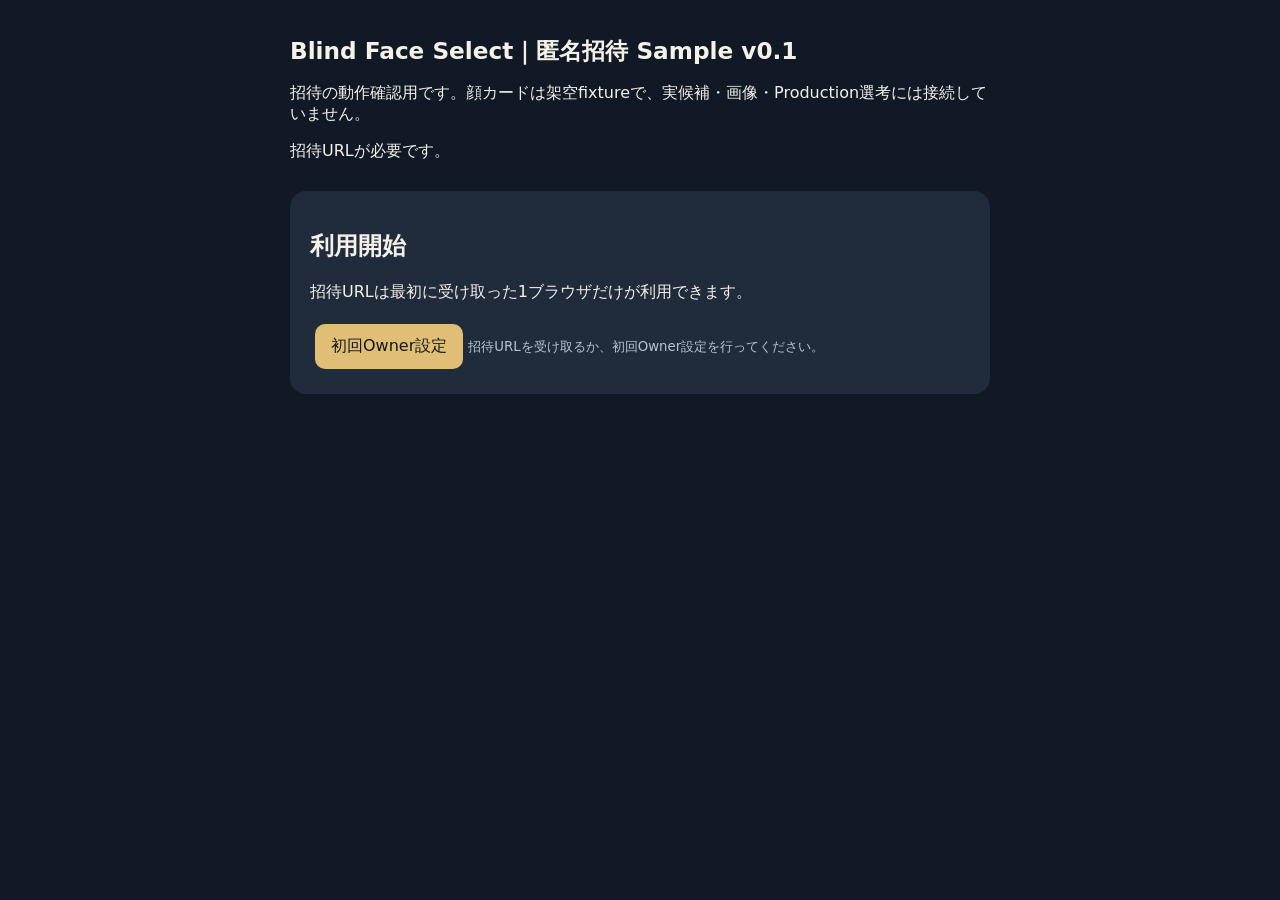
==== invite-sample-assets/index.html @ b74760f4 "Explain persistent Owner code and refresh Safari script" ====
<!doctype html><html lang="ja"><head><meta charset="utf-8"><meta name="viewport" content="width=device-width, initial-scale=1"><title>Blind Face Select｜Invite Sample</title><style>
:root{color-scheme:dark;font-family:system-ui,sans-serif;background:#111927;color:#f4f1e9}[hidden]{display:none!important}body{margin:0 auto;max-width:700px;padding:20px}h1{font-size:1.45rem}section{background:#202b3b;padding:20px;border-radius:16px;margin:18px 0}button,a.action{font:inherit;color:#101820;background:#e1be75;border:0;border-radius:10px;padding:12px 16px;margin:5px;cursor:pointer;display:inline-block}button:disabled{opacity:.45}a{color:#b5d4ff}#cards{display:grid;grid-template-columns:repeat(5,1fr);gap:6px}.card{min-height:120px;background:#34445a;color:white;padding:5px;font-size:12px}.card[aria-pressed=true]{outline:3px solid #68aeff}#inviteLink,#ownerCode{width:100%;box-sizing:border-box;background:#111927;color:white;padding:8px}small{color:#b7c4d1}#status{min-height:2em}
@media(max-width:600px){#cards{grid-template-columns:repeat(3,1fr)}}
</style></head><body><h1>Blind Face Select｜匿名招待 Sample v0.1</h1><p>招待の動作確認用です。顔カードは架空fixtureで、実候補・画像・Production選考には接続していません。</p><p id="status" role="status">Sessionを確認中…</p>
<section id="access" hidden><h2>利用開始</h2><p>招待URLは最初に受け取った1ブラウザだけが利用できます。</p><button id="claimInvite" hidden>招待を受け取る</button><button id="ownerSetup" hidden>初回Owner設定</button><a class="action" href="/dev/owner" id="devOwner">ローカルOwnerとして開始</a><small id="accessHelp"></small></section>
<section id="ownerPanel" hidden><h2>初回Owner設定</h2><p>このiPadだけで作成したコードをCloudflareの専用Test WorkerにSecretとして登録します。このブラウザにはClaim成功までコードを保存します。Chatや共有メッセージには貼らないでください。</p><input id="ownerCode" readonly autocomplete="off" aria-label="初回Ownerコード"><button id="copyOwnerCode">コードをコピー</button><p><small>Cloudflare → Workers & Pages → blind-face-select-invite-test-v01 → Settings → Variables and Secrets → Add。名前は OWNER_BOOTSTRAP_CODE、種類は Secret、値に上のコードを貼り、Deployします。反映後、この画面へ戻ります。</small></p><button id="ownerClaim">Ownerとして開始</button><p id="ownerMessage" role="status" aria-live="polite"></p></section>
<button id="retrySession" hidden>Sessionを再読み込み</button>
<section id="play" hidden><h2>選考画面のアクセス確認</h2><p>匿名Sessionがあるブラウザだけがfixtureを取得できます。2人まで選択できます。</p><div id="cards"></div><p id="choice"></p></section>
<section id="invitePanel" hidden><h2>招待する</h2><p id="quota"></p><button id="makeInvite">本日の招待URLを発行</button><div id="shareArea" hidden><input id="inviteLink" readonly aria-label="招待URL"><button id="share">共有する</button><button id="copy">リンクをコピー</button></div><p><small>招待は1日1人までです。毎日0:00（日本時間）に更新されます。未使用分は翌日以降へ繰り越されません。同じURLは最初のClaimだけ有効です。</small></p></section>
<script type="module" src="./app.js?v=owner-persist-20260928-2"></script></body></html>
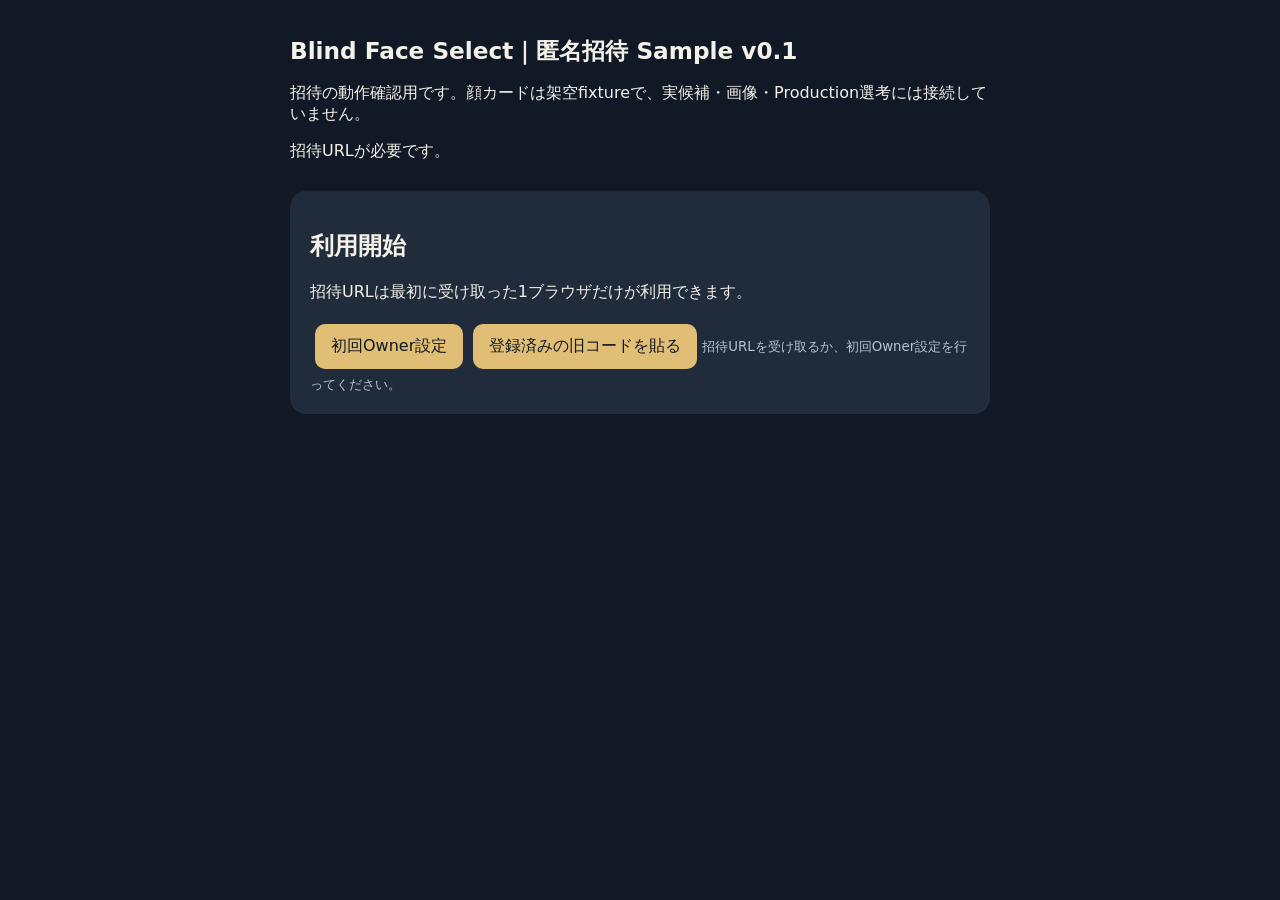
==== commit 51503f0a: "Expose existing-code paste recovery in isolated Owner screen" ====
--- a/invite-sample-assets/index.html
+++ b/invite-sample-assets/index.html
@@ -2,9 +2,9 @@
 :root{color-scheme:dark;font-family:system-ui,sans-serif;background:#111927;color:#f4f1e9}[hidden]{display:none!important}body{margin:0 auto;max-width:700px;padding:20px}h1{font-size:1.45rem}section{background:#202b3b;padding:20px;border-radius:16px;margin:18px 0}button,a.action{font:inherit;color:#101820;background:#e1be75;border:0;border-radius:10px;padding:12px 16px;margin:5px;cursor:pointer;display:inline-block}button:disabled{opacity:.45}a{color:#b5d4ff}#cards{display:grid;grid-template-columns:repeat(5,1fr);gap:6px}.card{min-height:120px;background:#34445a;color:white;padding:5px;font-size:12px}.card[aria-pressed=true]{outline:3px solid #68aeff}#inviteLink,#ownerCode{width:100%;box-sizing:border-box;background:#111927;color:white;padding:8px}small{color:#b7c4d1}#status{min-height:2em}
 @media(max-width:600px){#cards{grid-template-columns:repeat(3,1fr)}}
 </style></head><body><h1>Blind Face Select｜匿名招待 Sample v0.1</h1><p>招待の動作確認用です。顔カードは架空fixtureで、実候補・画像・Production選考には接続していません。</p><p id="status" role="status">Sessionを確認中…</p>
-<section id="access" hidden><h2>利用開始</h2><p>招待URLは最初に受け取った1ブラウザだけが利用できます。</p><button id="claimInvite" hidden>招待を受け取る</button><button id="ownerSetup" hidden>初回Owner設定</button><a class="action" href="/dev/owner" id="devOwner">ローカルOwnerとして開始</a><small id="accessHelp"></small></section>
-<section id="ownerPanel" hidden><h2>初回Owner設定</h2><p>このiPadだけで作成したコードをCloudflareの専用Test WorkerにSecretとして登録します。このブラウザにはClaim成功までコードを保存します。Chatや共有メッセージには貼らないでください。</p><input id="ownerCode" readonly autocomplete="off" aria-label="初回Ownerコード"><button id="copyOwnerCode">コードをコピー</button><p><small>Cloudflare → Workers & Pages → blind-face-select-invite-test-v01 → Settings → Variables and Secrets → Add。名前は OWNER_BOOTSTRAP_CODE、種類は Secret、値に上のコードを貼り、Deployします。反映後、この画面へ戻ります。</small></p><button id="ownerClaim">Ownerとして開始</button><p id="ownerMessage" role="status" aria-live="polite"></p></section>
+<section id="access" hidden><h2>利用開始</h2><p>招待URLは最初に受け取った1ブラウザだけが利用できます。</p><button id="claimInvite" hidden>招待を受け取る</button><button id="ownerSetup" hidden>初回Owner設定</button><button id="restoreOwner" hidden>登録済みの旧コードを貼る</button><a class="action" href="/dev/owner" id="devOwner">ローカルOwnerとして開始</a><small id="accessHelp"></small></section>
+<section id="ownerPanel" hidden><h2>初回Owner設定</h2><p>このiPadだけで作成したコードをCloudflareの専用Test WorkerにSecretとして登録します。このブラウザにはClaim成功までコードを保存します。Chatや共有メッセージには貼らないでください。</p><input id="ownerCode" readonly autocomplete="off" autocapitalize="off" spellcheck="false" aria-label="初回Ownerコード"><button id="copyOwnerCode">コードをコピー</button><p><small>Cloudflare → Workers & Pages → blind-face-select-invite-test-v01 → Settings → Variables and Secrets → Add。名前は OWNER_BOOTSTRAP_CODE、種類は Secret、値に上のコードを貼り、Deployします。反映後、この画面へ戻ります。</small></p><button id="ownerClaim">Ownerとして開始</button><p id="ownerMessage" role="status" aria-live="polite"></p></section>
 <button id="retrySession" hidden>Sessionを再読み込み</button>
 <section id="play" hidden><h2>選考画面のアクセス確認</h2><p>匿名Sessionがあるブラウザだけがfixtureを取得できます。2人まで選択できます。</p><div id="cards"></div><p id="choice"></p></section>
 <section id="invitePanel" hidden><h2>招待する</h2><p id="quota"></p><button id="makeInvite">本日の招待URLを発行</button><div id="shareArea" hidden><input id="inviteLink" readonly aria-label="招待URL"><button id="share">共有する</button><button id="copy">リンクをコピー</button></div><p><small>招待は1日1人までです。毎日0:00（日本時間）に更新されます。未使用分は翌日以降へ繰り越されません。同じURLは最初のClaimだけ有効です。</small></p></section>
-<script type="module" src="./app.js?v=owner-persist-20260928-2"></script></body></html>
+<script type="module" src="./app.js?v=owner-persist-20260928-3"></script></body></html>
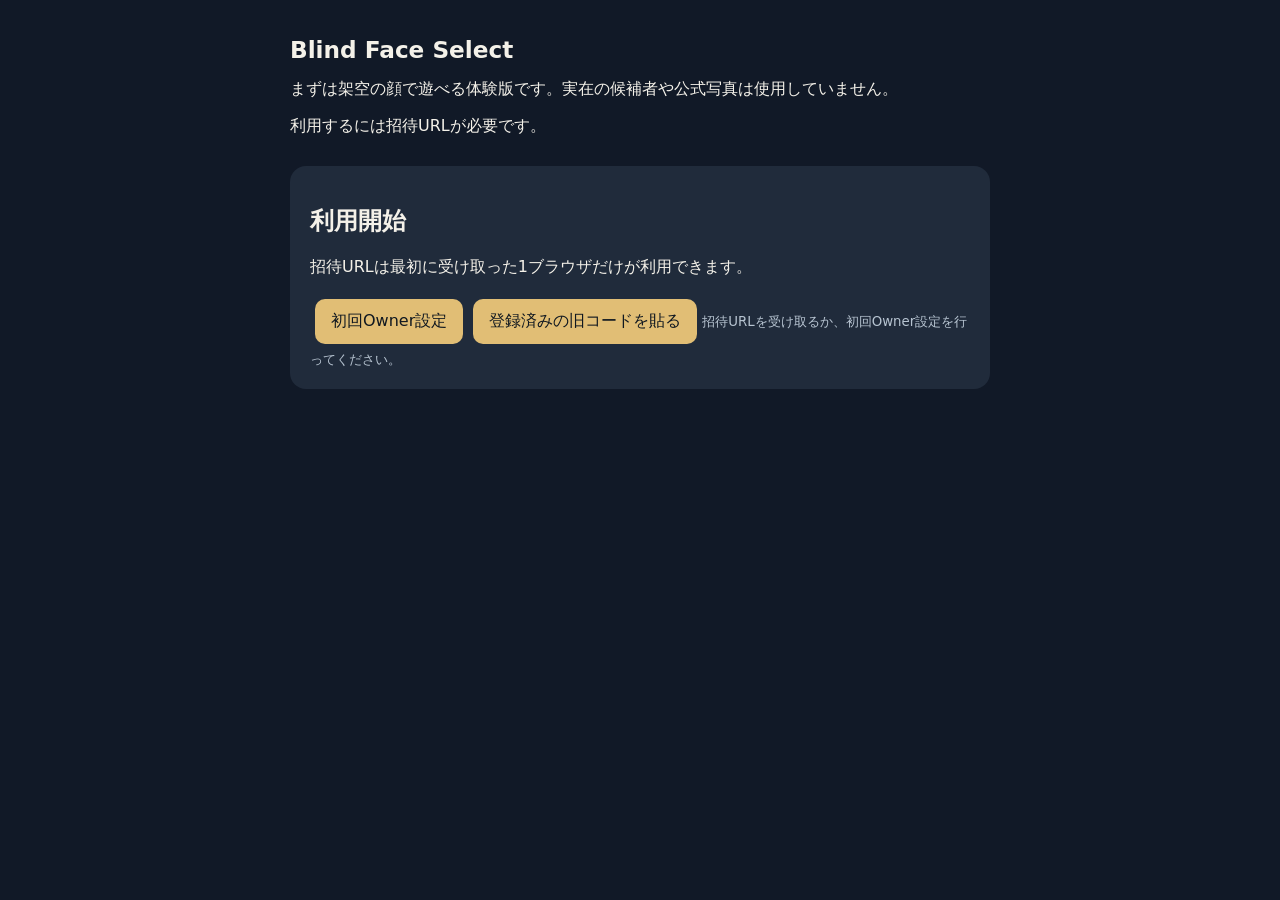
==== commit bff7898f: "Connect anonymous sample session to fixture TOP9 flow" ====
--- a/invite-sample-assets/index.html
+++ b/invite-sample-assets/index.html
@@ -1,10 +1,11 @@
 <!doctype html><html lang="ja"><head><meta charset="utf-8"><meta name="viewport" content="width=device-width, initial-scale=1"><title>Blind Face Select｜Invite Sample</title><style>
 :root{color-scheme:dark;font-family:system-ui,sans-serif;background:#111927;color:#f4f1e9}[hidden]{display:none!important}body{margin:0 auto;max-width:700px;padding:20px}h1{font-size:1.45rem}section{background:#202b3b;padding:20px;border-radius:16px;margin:18px 0}button,a.action{font:inherit;color:#101820;background:#e1be75;border:0;border-radius:10px;padding:12px 16px;margin:5px;cursor:pointer;display:inline-block}button:disabled{opacity:.45}a{color:#b5d4ff}#cards{display:grid;grid-template-columns:repeat(5,1fr);gap:6px}.card{min-height:120px;background:#34445a;color:white;padding:5px;font-size:12px}.card[aria-pressed=true]{outline:3px solid #68aeff}#inviteLink,#ownerCode{width:100%;box-sizing:border-box;background:#111927;color:white;padding:8px}small{color:#b7c4d1}#status{min-height:2em}
-@media(max-width:600px){#cards{grid-template-columns:repeat(3,1fr)}}
-</style></head><body><h1>Blind Face Select｜匿名招待 Sample v0.1</h1><p>招待の動作確認用です。顔カードは架空fixtureで、実候補・画像・Production選考には接続していません。</p><p id="status" role="status">Sessionを確認中…</p>
+.game-faces{display:grid;grid-template-columns:repeat(5,minmax(0,1fr));gap:8px}.game-face{width:100%;padding:5px;background:#34445a;min-height:150px;touch-action:manipulation}.game-face[aria-pressed=true]{outline:3px solid #68aeff;background:#50729b}.portrait{--tone:220;--hair:20;position:relative;overflow:hidden;aspect-ratio:3/4;border-radius:8px;background:hsl(var(--tone) 24% 40%)}.portrait .shoulders{position:absolute;bottom:-23%;left:9%;width:82%;height:55%;border-radius:50% 50% 0 0;background:hsl(var(--hair) 25% 23%)}.portrait .head{position:absolute;z-index:2;top:23%;left:27%;width:46%;height:48%;border-radius:45%;background:#cba783;transform:translateX(var(--shift))}.portrait .hair{position:absolute;z-index:3;top:15%;left:25%;width:50%;height:25%;border-radius:50% 50% 30% 20%;background:hsl(var(--hair) 24% 18%);transform:translateX(var(--shift))}.portrait .eyes{position:absolute;top:42%;left:22%;width:56%;height:4px;border-left:5px solid #342f2d;border-right:5px solid #342f2d}.portrait .mouth{position:absolute;top:72%;left:40%;width:22%;height:3px;border-radius:50%;background:#815f59}.uncertain{display:block;margin-top:16px}.game-ranking{padding-left:2.2em}.game-ranking li{display:flex;align-items:center;gap:12px;margin:8px 0}.game-ranking .portrait{width:55px;flex:none}.game-ranking .portrait .eyes{border-left-width:2px;border-right-width:2px;height:2px}
+@media(max-width:600px){.game-faces{grid-template-columns:repeat(3,minmax(0,1fr))}.game-face{min-height:100px}}
+</style></head><body><h1>Blind Face Select</h1><p>まずは架空の顔で遊べる体験版です。実在の候補者や公式写真は使用していません。</p><p id="status" role="status">利用状態を確認中…</p>
 <section id="access" hidden><h2>利用開始</h2><p>招待URLは最初に受け取った1ブラウザだけが利用できます。</p><button id="claimInvite" hidden>招待を受け取る</button><button id="ownerSetup" hidden>初回Owner設定</button><button id="restoreOwner" hidden>登録済みの旧コードを貼る</button><a class="action" href="/dev/owner" id="devOwner">ローカルOwnerとして開始</a><small id="accessHelp"></small></section>
 <section id="ownerPanel" hidden><h2>初回Owner設定</h2><p>このiPadだけで作成したコードをCloudflareの専用Test WorkerにSecretとして登録します。このブラウザにはClaim成功までコードを保存します。Chatや共有メッセージには貼らないでください。</p><input id="ownerCode" readonly autocomplete="off" autocapitalize="off" spellcheck="false" aria-label="初回Ownerコード"><button id="copyOwnerCode">コードをコピー</button><p><small>Cloudflare → Workers & Pages → blind-face-select-invite-test-v01 → Settings → Variables and Secrets → Add。名前は OWNER_BOOTSTRAP_CODE、種類は Secret、値に上のコードを貼り、Deployします。反映後、この画面へ戻ります。</small></p><button id="ownerClaim">Ownerとして開始</button><p id="ownerMessage" role="status" aria-live="polite"></p></section>
 <button id="retrySession" hidden>Sessionを再読み込み</button>
-<section id="play" hidden><h2>選考画面のアクセス確認</h2><p>匿名Sessionがあるブラウザだけがfixtureを取得できます。2人まで選択できます。</p><div id="cards"></div><p id="choice"></p></section>
-<section id="invitePanel" hidden><h2>招待する</h2><p id="quota"></p><button id="makeInvite">本日の招待URLを発行</button><div id="shareArea" hidden><input id="inviteLink" readonly aria-label="招待URL"><button id="share">共有する</button><button id="copy">リンクをコピー</button></div><p><small>招待は1日1人までです。毎日0:00（日本時間）に更新されます。未使用分は翌日以降へ繰り越されません。同じURLは最初のClaimだけ有効です。</small></p></section>
-<script type="module" src="./app.js?v=owner-persist-20260928-3"></script></body></html>
+<section id="play" hidden></section>
+<section id="invitePanel" hidden><h2>友だちを招待する</h2><p id="quota"></p><button id="makeInvite">招待リンクを作る</button><div id="shareArea" hidden><input id="inviteLink" readonly aria-label="招待URL"><button id="share">共有する</button><button id="copy">リンクをコピー</button></div><p><small>招待は1日1人までです。毎日0:00（日本時間）に更新され、未使用分は繰り越されません。同じリンクは最初に受け取った人だけ利用できます。</small></p></section>
+<script type="module" src="./app.js?v=sample-v02-1"></script></body></html>
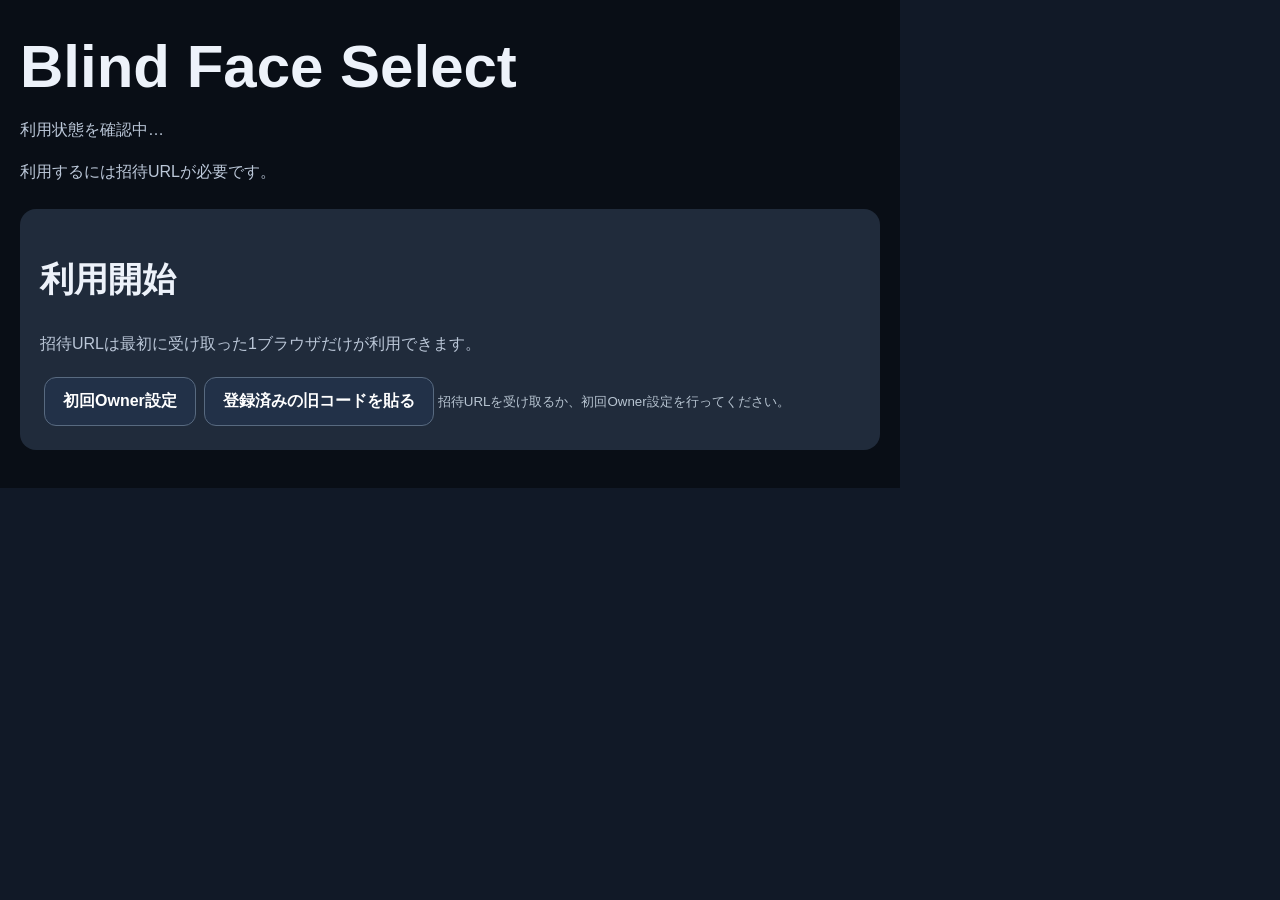
==== commit fea80a09: "Add isolated Owner real-candidate local play test" ====
--- a/invite-sample-assets/index.html
+++ b/invite-sample-assets/index.html
@@ -2,10 +2,13 @@
 :root{color-scheme:dark;font-family:system-ui,sans-serif;background:#111927;color:#f4f1e9}[hidden]{display:none!important}body{margin:0 auto;max-width:700px;padding:20px}h1{font-size:1.45rem}section{background:#202b3b;padding:20px;border-radius:16px;margin:18px 0}button,a.action{font:inherit;color:#101820;background:#e1be75;border:0;border-radius:10px;padding:12px 16px;margin:5px;cursor:pointer;display:inline-block}button:disabled{opacity:.45}a{color:#b5d4ff}#cards{display:grid;grid-template-columns:repeat(5,1fr);gap:6px}.card{min-height:120px;background:#34445a;color:white;padding:5px;font-size:12px}.card[aria-pressed=true]{outline:3px solid #68aeff}#inviteLink,#ownerCode{width:100%;box-sizing:border-box;background:#111927;color:white;padding:8px}small{color:#b7c4d1}#status{min-height:2em}
 .game-faces{display:grid;grid-template-columns:repeat(5,minmax(0,1fr));gap:8px}.game-face{width:100%;padding:5px;background:#34445a;min-height:150px;touch-action:manipulation}.game-face[aria-pressed=true]{outline:3px solid #68aeff;background:#50729b}.portrait{--tone:220;--hair:20;position:relative;overflow:hidden;aspect-ratio:3/4;border-radius:8px;background:hsl(var(--tone) 24% 40%)}.portrait .shoulders{position:absolute;bottom:-23%;left:9%;width:82%;height:55%;border-radius:50% 50% 0 0;background:hsl(var(--hair) 25% 23%)}.portrait .head{position:absolute;z-index:2;top:23%;left:27%;width:46%;height:48%;border-radius:45%;background:#cba783;transform:translateX(var(--shift))}.portrait .hair{position:absolute;z-index:3;top:15%;left:25%;width:50%;height:25%;border-radius:50% 50% 30% 20%;background:hsl(var(--hair) 24% 18%);transform:translateX(var(--shift))}.portrait .eyes{position:absolute;top:42%;left:22%;width:56%;height:4px;border-left:5px solid #342f2d;border-right:5px solid #342f2d}.portrait .mouth{position:absolute;top:72%;left:40%;width:22%;height:3px;border-radius:50%;background:#815f59}.uncertain{display:block;margin-top:16px}.game-ranking{padding-left:2.2em}.game-ranking li{display:flex;align-items:center;gap:12px;margin:8px 0}.game-ranking .portrait{width:55px;flex:none}.game-ranking .portrait .eyes{border-left-width:2px;border-right-width:2px;height:2px}
 @media(max-width:600px){.game-faces{grid-template-columns:repeat(3,minmax(0,1fr))}.game-face{min-height:100px}}
-</style></head><body><h1>Blind Face Select</h1><p>まずは架空の顔で遊べる体験版です。実在の候補者や公式写真は使用していません。</p><p id="status" role="status">利用状態を確認中…</p>
+</style><link rel="stylesheet" href="./board.css?v=owner-real-01"><style>
+.real-portrait{display:block;width:100%;aspect-ratio:3/4;object-fit:cover;border-radius:8px;background:#101723}.game-face{overflow:hidden}.game-face.image-error{opacity:.5}.owner-selection .game-faces{grid-template-columns:repeat(5,minmax(0,1fr))}.owner-selection .game-face{min-height:0;padding:3px}.owner-intro p,.owner-setup p{line-height:1.5}.owner-setup input{max-width:100%}.owner-result .board{height:min(69svh,650px)}.detail-photo{display:block;max-width:100%;max-height:55svh;object-fit:contain;margin:12px auto}
+@media(max-width:600px){.owner-selection .game-faces{grid-template-columns:repeat(3,minmax(0,1fr))}}@media(min-width:700px){body{max-width:900px}}
+</style></head><body><h1>Blind Face Select</h1><p id="modeNote">利用状態を確認中…</p><p id="status" role="status">利用状態を確認中…</p>
 <section id="access" hidden><h2>利用開始</h2><p>招待URLは最初に受け取った1ブラウザだけが利用できます。</p><button id="claimInvite" hidden>招待を受け取る</button><button id="ownerSetup" hidden>初回Owner設定</button><button id="restoreOwner" hidden>登録済みの旧コードを貼る</button><a class="action" href="/dev/owner" id="devOwner">ローカルOwnerとして開始</a><small id="accessHelp"></small></section>
 <section id="ownerPanel" hidden><h2>初回Owner設定</h2><p>このiPadだけで作成したコードをCloudflareの専用Test WorkerにSecretとして登録します。このブラウザにはClaim成功までコードを保存します。Chatや共有メッセージには貼らないでください。</p><input id="ownerCode" readonly autocomplete="off" autocapitalize="off" spellcheck="false" aria-label="初回Ownerコード"><button id="copyOwnerCode">コードをコピー</button><p><small>Cloudflare → Workers & Pages → blind-face-select-invite-test-v01 → Settings → Variables and Secrets → Add。名前は OWNER_BOOTSTRAP_CODE、種類は Secret、値に上のコードを貼り、Deployします。反映後、この画面へ戻ります。</small></p><button id="ownerClaim">Ownerとして開始</button><p id="ownerMessage" role="status" aria-live="polite"></p></section>
 <button id="retrySession" hidden>Sessionを再読み込み</button>
 <section id="play" hidden></section>
 <section id="invitePanel" hidden><h2>友だちを招待する</h2><p id="quota"></p><button id="makeInvite">招待リンクを作る</button><div id="shareArea" hidden><input id="inviteLink" readonly aria-label="招待URL"><button id="share">共有する</button><button id="copy">リンクをコピー</button></div><p><small>招待は1日1人までです。毎日0:00（日本時間）に更新され、未使用分は繰り越されません。同じリンクは最初に受け取った人だけ利用できます。</small></p></section>
-<script type="module" src="./app.js?v=sample-v02-1"></script></body></html>
+<script type="module" src="./app.js?v=owner-real-01"></script></body></html>
--- a/invite-sample-assets/board.css
+++ b/invite-sample-assets/board.css
@@ -0,0 +1,9 @@
+:root{color-scheme:dark}*{box-sizing:border-box}body{margin:0;background:#090e16;color:#edf2fa;font-family:-apple-system,BlinkMacSystemFont,"Hiragino Sans",sans-serif}main{max-width:1100px;margin:auto;padding:28px 18px 70px}header span,.eyebrow{color:#d8af70;letter-spacing:.18em;font-size:12px;font-weight:800}h1{font-size:clamp(35px,6vw,60px);margin:12px 0}h2{font-size:clamp(23px,4vw,34px)}p{color:#bbc7d8;line-height:1.6}.panel{background:#131d2c;border:1px solid #354256;border-radius:20px;padding:22px;margin-top:24px}a{color:#d8af70}label{display:block;margin:14px 0;color:#d8e1ef}select,input,textarea{font:inherit;color:#fff;background:#0b1421;border:1px solid #52647c;border-radius:10px;padding:12px}label>select,label>input:not([type=checkbox]),textarea{display:block;width:100%;margin-top:7px}button{font:inherit;cursor:pointer;border:1px solid #586a80;border-radius:12px;background:#223148;color:white;padding:13px 18px;font-weight:750;margin:4px}button.primary{background:#d8af70;color:#101620;border-color:#d8af70}button:disabled{opacity:.42;cursor:not-allowed}[hidden]{display:none!important}.actions{display:flex;flex-wrap:wrap;margin-top:20px}.faces{display:grid;grid-template-columns:repeat(5,minmax(0,1fr));gap:10px;margin:20px 0}.face{position:relative;aspect-ratio:3/4;min-height:130px;padding:0;margin:0;overflow:hidden;border:2px solid #40516a;background:linear-gradient(145deg,#25374c,#151f2d);font-size:17px}.face img{display:block;width:100%;height:100%;object-fit:cover}.face[aria-pressed=true]{border-color:#70aeff;box-shadow:0 0 0 3px #70aeff66}.face:focus-visible,button:focus-visible{outline:3px solid #d8af70;outline-offset:3px}.uncertain input{width:auto}.ranking{display:grid;grid-template-columns:repeat(3,minmax(0,1fr));gap:12px}.rank{border:1px solid #40516a;background:#1a283a;border-radius:14px;padding:12px}.rank img{width:100%;aspect-ratio:3/4;object-fit:cover;border-radius:9px}.rank strong{display:block;font-size:20px}.rank a{overflow-wrap:anywhere}.placeholder{aspect-ratio:3/4;display:grid;place-items:center;background:#26364c;border-radius:9px}.muted{color:#9eacbe}.stats{width:100%;border-collapse:collapse}.stats th,.stats td{border-bottom:1px solid #40516a;padding:9px;text-align:left}@media(max-width:750px){.faces{grid-template-columns:repeat(3,minmax(0,1fr))}.ranking{grid-template-columns:repeat(2,1fr)}}@media(max-width:500px){.faces{grid-template-columns:repeat(2,1fr)}.ranking{grid-template-columns:1fr}.panel{padding:16px}}
+
+/* Unified reveal board: grid order is visual only; rank semantics stay 1–9. */
+.result-panel{padding:16px;margin-top:14px}.result-heading{display:flex;align-items:end;justify-content:space-between;gap:14px}.result-heading h2{margin:5px 0 9px}.result-heading p{font-size:12px;margin:0 0 10px;max-width:55%;text-align:right}.ranking.board{display:grid;grid-template-columns:repeat(3,minmax(0,1fr));grid-template-rows:repeat(3,minmax(0,1fr));gap:8px;height:min(68svh,690px);min-height:340px;max-width:750px;margin:0 auto;transition:grid-template-columns .5s ease,grid-template-rows .5s ease}.board.is-final{grid-template-columns:1fr 1.14fr 1fr;grid-template-rows:1fr 1.13fr 1fr}.board-card{position:relative;display:block;margin:0;padding:0;min-height:0;min-width:0;overflow:hidden;border:1px solid #485b78;border-radius:12px;background:linear-gradient(135deg,#263951,#111b2b);text-align:left;transition:border-color .3s,box-shadow .4s,transform .5s}.board-card:disabled{opacity:1;cursor:default}.board-card[data-rank="1"].is-emphasized{border-color:#e9c684;box-shadow:0 0 0 2px #e9c68466,0 9px 28px #0008;z-index:3}.board-card[data-rank="2"].is-emphasized,.board-card[data-rank="3"].is-emphasized{border-color:#b9c9e7;box-shadow:0 0 0 1px #b9c9e766;z-index:2}.board-photo{position:absolute;inset:0;display:block}.board-photo img{width:100%;height:100%;object-fit:cover;display:block;opacity:0;transform:scale(1.045);transition:opacity .55s ease,transform .7s ease}.board-card.is-revealed img{opacity:1;transform:scale(1)}.board-number{position:absolute;z-index:2;left:6px;top:6px;border-radius:6px;background:#09111bcc;padding:3px 6px;color:#f7e4ba;font-weight:800;font-size:clamp(11px,1.7vw,17px)}.board-caption{position:absolute;z-index:2;bottom:0;left:0;right:0;padding:16px 6px 5px;font-size:clamp(10px,1.5vw,16px);font-weight:750;line-height:1.2;background:linear-gradient(transparent,#07101be8);opacity:0;transition:opacity .45s}.board-card.is-revealed .board-caption{opacity:1}.board-veil{position:absolute;z-index:3;inset:0;background:linear-gradient(130deg,#293c53,#101b2c 56%,#344764);transition:opacity .55s ease,transform .55s ease}.board-card.is-revealed .board-veil{opacity:0;transform:translateY(-12%);pointer-events:none}.board-missing{display:grid;place-items:center;height:100%;padding:10px;color:#d2dbe8;text-align:center}.board-actions{display:flex;align-items:center;gap:8px;flex-wrap:wrap;max-width:750px;margin:9px auto 0}.board-actions button{padding:8px 12px;font-size:13px}.board-actions span{color:#aebcd0;font-size:12px}.board-actions a{margin-left:auto}dialog{max-width:min(90vw,520px);max-height:88svh;overflow:auto;background:#172438;color:#edf2fa;border:1px solid #6880a0;border-radius:17px;padding:16px}dialog::backdrop{background:#020610c9}#detailClose{float:right}#detailBody .rank{clear:both;margin-top:44px}#detailBody .rank img{max-height:48svh;object-fit:contain;background:#0b1421}
+@media(max-width:600px){main{padding:8px 8px 50px}.result-panel{padding:8px;margin-top:8px}.result-heading{display:block}.result-heading h2{font-size:19px;margin:2px 0 4px}.result-heading p{max-width:none;text-align:left;white-space:nowrap;overflow:hidden;text-overflow:ellipsis;font-size:10px;margin:0 0 6px}.ranking.board{height:min(68svh,610px);min-height:0;gap:5px}.board-card{border-radius:8px}.board-number{top:3px;left:3px;font-size:11px;padding:2px 4px}.board-caption{font-size:10px;padding:14px 3px 3px}.board-actions{margin-top:4px}.board-actions button{margin:1px;padding:6px 9px;font-size:12px}}
+@media(max-width:600px) and (max-height:700px){.ranking.board{height:62svh}.result-heading h2{font-size:17px}.result-heading p{margin-bottom:3px}}
+@media(prefers-reduced-motion:reduce){.ranking.board,.board-card,.board-photo img,.board-caption,.board-veil{transition-duration:.01ms!important}.board-card.is-revealed .board-veil{transform:none}}
+.board-card[data-rank="3"].is-emphasized,.board-card[data-rank="2"].is-emphasized{transform:scale(1.045)}.board-card[data-rank="1"].is-emphasized{transform:scale(1.035)}
+body.in-result header{display:none}
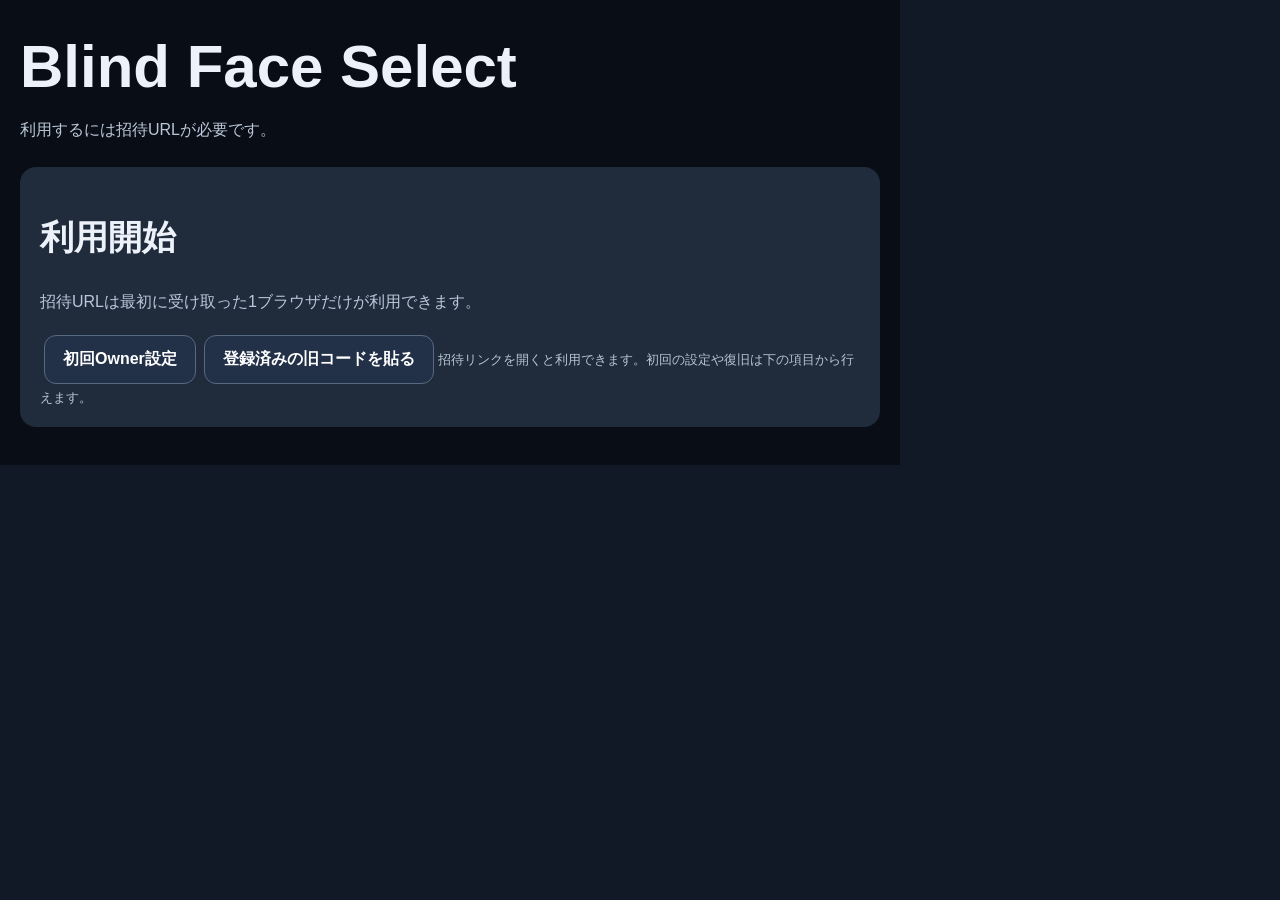
==== commit 2e5fba83: "Add isolated playable home and three private candidate routes" ====
--- a/invite-sample-assets/index.html
+++ b/invite-sample-assets/index.html
@@ -4,11 +4,13 @@
 @media(max-width:600px){.game-faces{grid-template-columns:repeat(3,minmax(0,1fr))}.game-face{min-height:100px}}
 </style><link rel="stylesheet" href="./board.css?v=owner-real-01"><style>
 .real-portrait{display:block;width:100%;aspect-ratio:3/4;object-fit:cover;border-radius:8px;background:#101723}.game-face{overflow:hidden}.game-face.image-error{opacity:.5}.owner-selection .game-faces{grid-template-columns:repeat(5,minmax(0,1fr))}.owner-selection .game-face{min-height:0;padding:3px}.owner-intro p,.owner-setup p{line-height:1.5}.owner-setup input{max-width:100%}.owner-result .board{height:min(69svh,650px)}.detail-photo{display:block;max-width:100%;max-height:55svh;object-fit:contain;margin:12px auto}
-@media(max-width:600px){.owner-selection .game-faces{grid-template-columns:repeat(3,minmax(0,1fr))}}@media(min-width:700px){body{max-width:900px}}
-</style></head><body><h1>Blind Face Select</h1><p id="modeNote">利用状態を確認中…</p><p id="status" role="status">利用状態を確認中…</p>
+.home-copy{font-size:1.13rem;line-height:1.6;color:#d9e2ed}.mode-grid{display:grid;grid-template-columns:repeat(3,minmax(0,1fr));gap:12px;margin:20px 0}.mode-card{display:flex;flex-direction:column;justify-content:center;align-items:flex-start;gap:7px;min-height:140px;margin:0;text-align:left;color:#f5f4ef;background:linear-gradient(140deg,#293d55,#172334);border:1px solid #677b94}.mode-card strong{font-size:1.3rem;color:#f3d292}.mode-card span{font-size:1.02rem}.mode-card small{font-size:.82rem}#homeButton{background:#32465e;color:white;font-size:.9rem;padding:7px 12px}#status:empty{display:none}#home{margin-top:10px}#home .secondary{background:transparent;border:1px solid #71849c;color:#e5e9ee}#invitePanel{max-width:620px;margin:20px auto}#play{margin-top:10px}#play h2{margin-top:0}
+@media(max-width:600px){.owner-selection .game-faces{grid-template-columns:repeat(3,minmax(0,1fr))}.mode-grid{grid-template-columns:1fr}.mode-card{min-height:100px}}@media(min-width:700px){body{max-width:900px}}
+</style></head><body><h1>Blind Face Select</h1><button id="homeButton" hidden>ホームへ</button><p id="status" role="status">準備中…</p>
+<section id="home" hidden><p class="home-copy">顔だけで選ぶ。<br>最後にあなたのTOP9を発表します。</p><div id="modes" class="mode-grid"></div><button id="inviteFromHome" class="secondary">友だちを招待する</button></section>
 <section id="access" hidden><h2>利用開始</h2><p>招待URLは最初に受け取った1ブラウザだけが利用できます。</p><button id="claimInvite" hidden>招待を受け取る</button><button id="ownerSetup" hidden>初回Owner設定</button><button id="restoreOwner" hidden>登録済みの旧コードを貼る</button><a class="action" href="/dev/owner" id="devOwner">ローカルOwnerとして開始</a><small id="accessHelp"></small></section>
 <section id="ownerPanel" hidden><h2>初回Owner設定</h2><p>このiPadだけで作成したコードをCloudflareの専用Test WorkerにSecretとして登録します。このブラウザにはClaim成功までコードを保存します。Chatや共有メッセージには貼らないでください。</p><input id="ownerCode" readonly autocomplete="off" autocapitalize="off" spellcheck="false" aria-label="初回Ownerコード"><button id="copyOwnerCode">コードをコピー</button><p><small>Cloudflare → Workers & Pages → blind-face-select-invite-test-v01 → Settings → Variables and Secrets → Add。名前は OWNER_BOOTSTRAP_CODE、種類は Secret、値に上のコードを貼り、Deployします。反映後、この画面へ戻ります。</small></p><button id="ownerClaim">Ownerとして開始</button><p id="ownerMessage" role="status" aria-live="polite"></p></section>
 <button id="retrySession" hidden>Sessionを再読み込み</button>
 <section id="play" hidden></section>
 <section id="invitePanel" hidden><h2>友だちを招待する</h2><p id="quota"></p><button id="makeInvite">招待リンクを作る</button><div id="shareArea" hidden><input id="inviteLink" readonly aria-label="招待URL"><button id="share">共有する</button><button id="copy">リンクをコピー</button></div><p><small>招待は1日1人までです。毎日0:00（日本時間）に更新され、未使用分は繰り越されません。同じリンクは最初に受け取った人だけ利用できます。</small></p></section>
-<script type="module" src="./app.js?v=owner-real-01"></script></body></html>
+<script type="module" src="./app.js?v=playable-01"></script></body></html>
